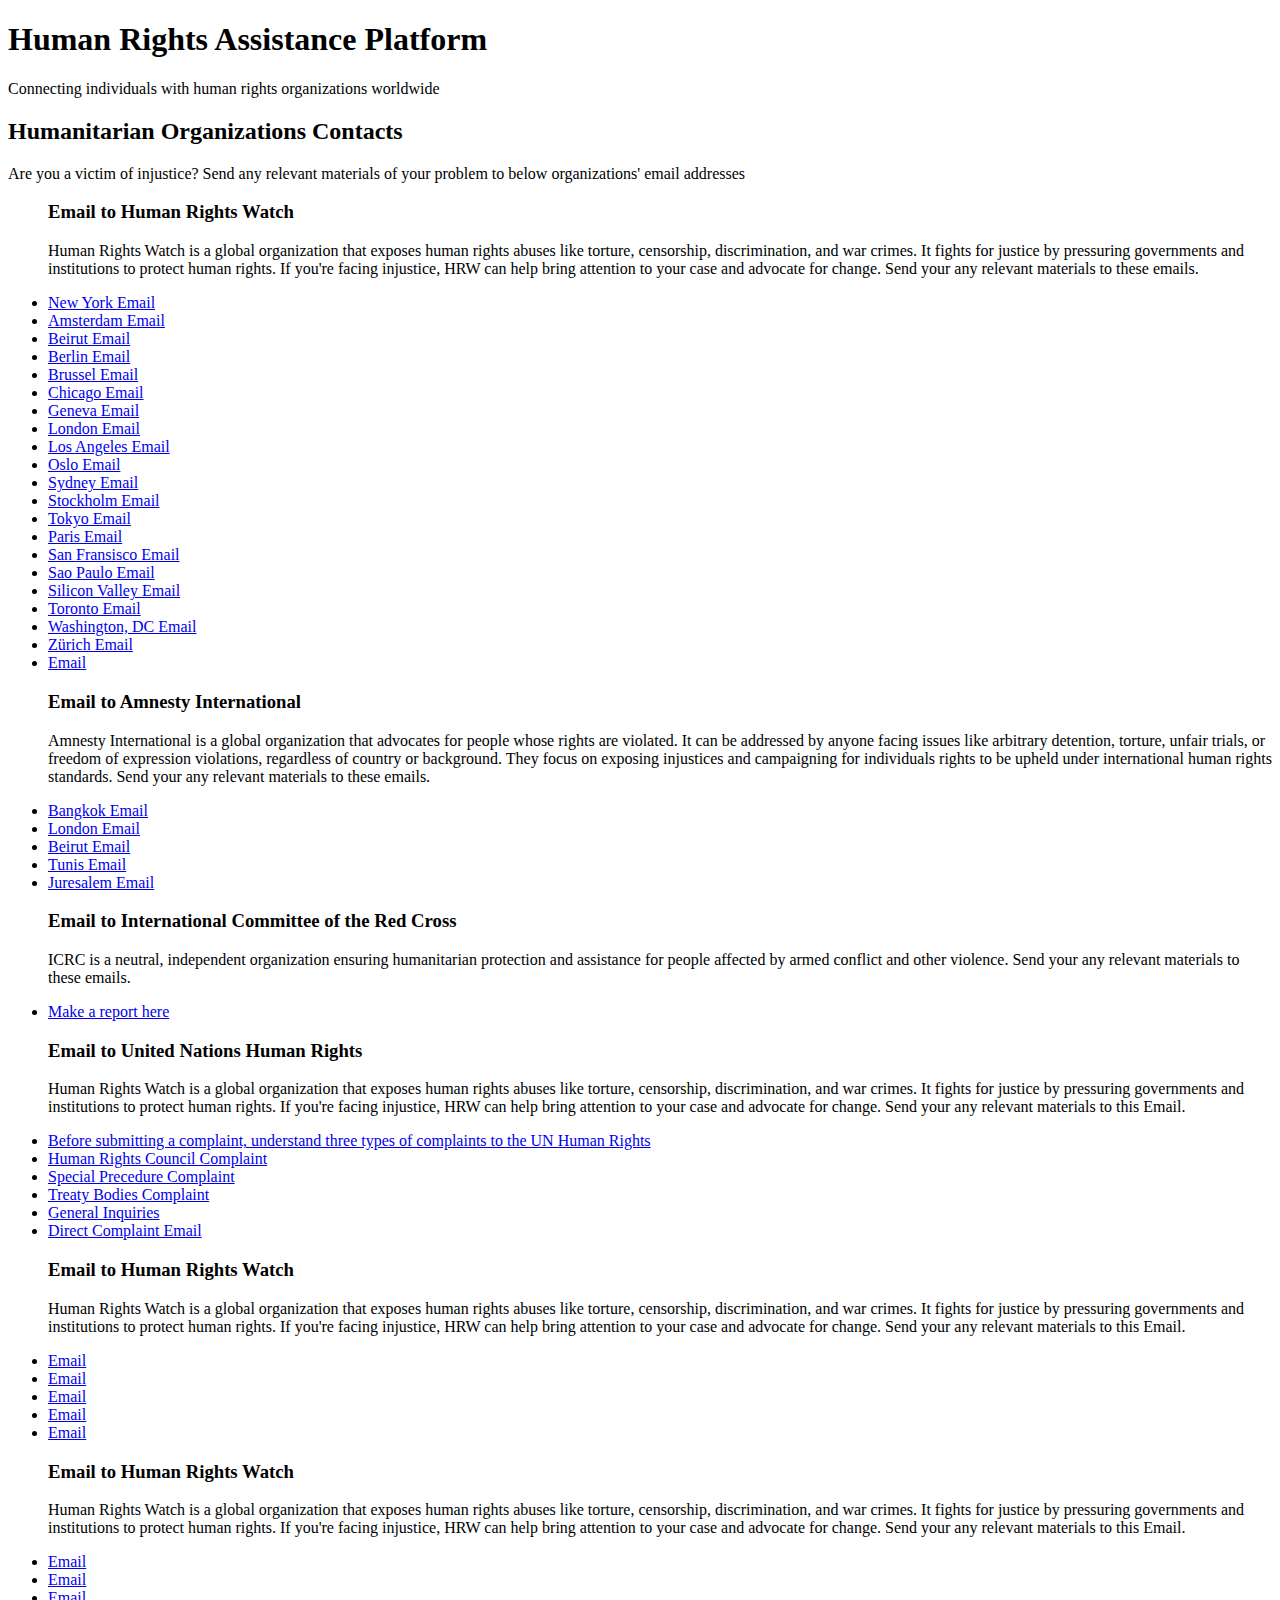
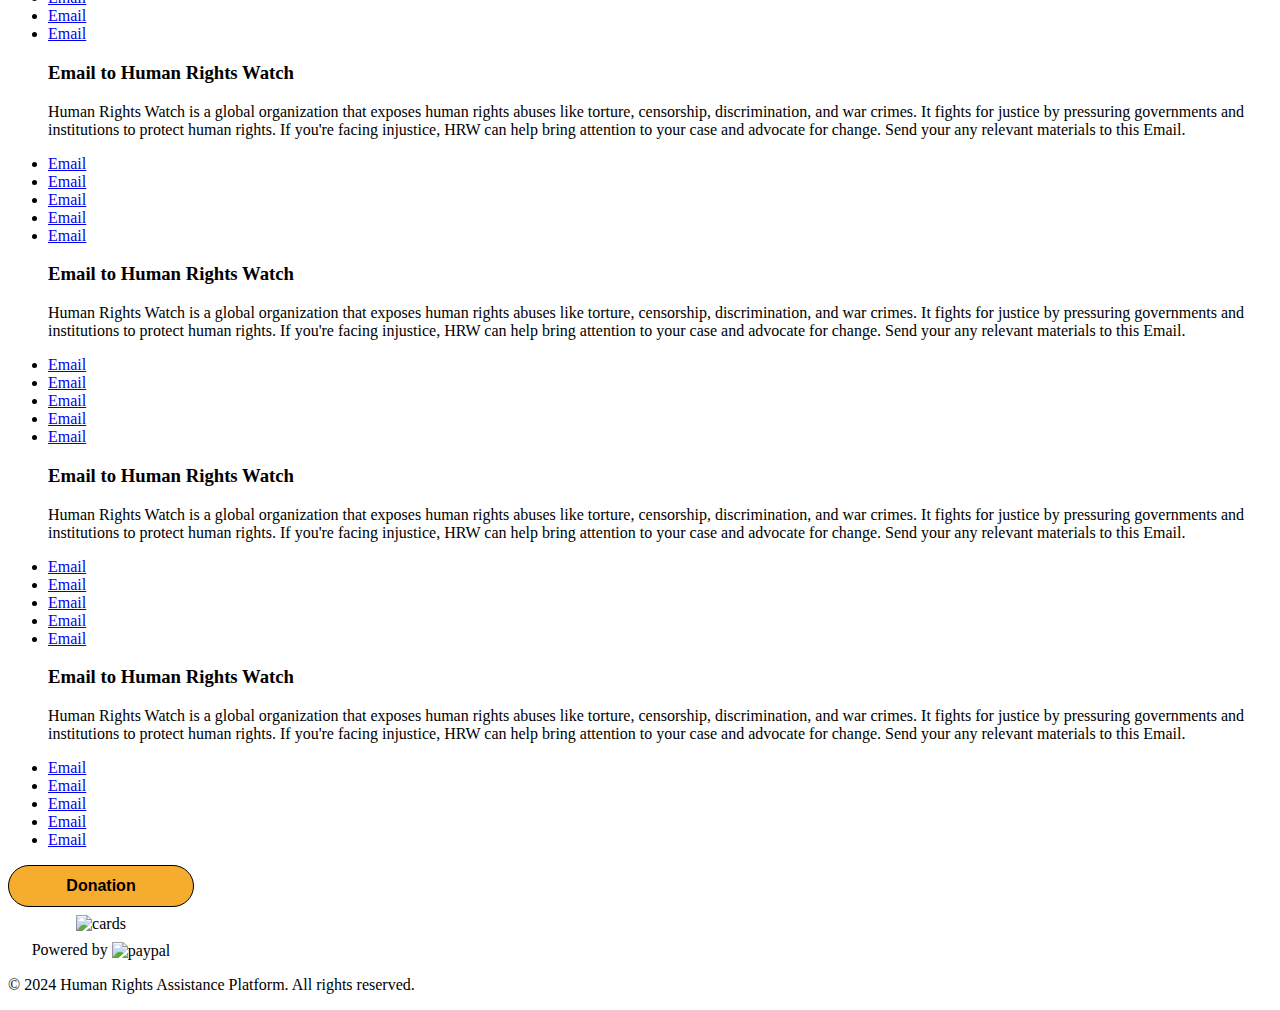
==== index.html @ ef086b53 "donation button add" ====
<!DOCTYPE html>
<html lang="en">
    <link rel="stylesheet" href="/styles.css">
<head>
    <meta charset="UTF-8">
    <meta name="viewport" content="width=device-width, initial-scale=1.0">
    <title>Human Rights Assistance Platform</title>
    <link rel="stylesheet" href="styles.css">
    <div id="google_language_change"></div>
</head>
<body>
    <header>
        <h1>Human Rights Assistance Platform</h1>
        <p>Connecting individuals with human rights organizations worldwide</p>
    </header>
        <main>
            <h2>Humanitarian Organizations Contacts</h2>
            <p class="victim-1">Are you a victim of injustice? Send any relevant materials of your problem to below organizations' email addresses</p>
            <section>
                <ul>
                    <div>
                        <h3>Email to Human Rights Watch</h3>
                        <p>Human Rights Watch is a global organization that exposes human rights abuses like torture, censorship, discrimination, and war crimes. It fights for justice by pressuring governments and institutions to protect human rights. If you're facing injustice, HRW can help bring attention to your case and advocate for change. Send your any relevant materials to these emails.</p>
                        <li><a href="mailto:nycommittee@hrw.org">New York Email</a></li>
                        <li><a href="mailto:netherlands@hrw.org">Amsterdam Email</a></li>
                        <li><a href="mailto:beirut@hrw.org">Beirut Email</a></li>
                        <li><a href="mailto:berlin@hrw.org">Berlin Email</a></li>
                        <li><a href="mailto:belgium@hrw.org">Brussel Email</a></li>
                        <li><a href="mailto:chicago@hrw.org">Chicago Email</a></li>
                        <li><a href="mailto:hrwgva@hrw.org">Geneva Email</a></li>
                        <li><a href="mailto:ondonoutreach@hrw.org">London Email</a></li>
                        <li><a href="mailto:la@hrw.org">Los Angeles Email</a></li>
                        <li><a href="mailto:oslooutreach@hrw.org">Oslo Email</a></li>
                        <li><a href="mailto:ausoffice@hrw.org">Sydney Email</a></li>
                        <li><a href="mailto:swedenoutreach@hrw.org">Stockholm Email</a></li>  
                        <li><a href="mailto:info@hrn.or.jp">Tokyo Email</a></li>
                        <li><a href="mailto:paris@hrw.org">Paris Email</a></li>
                        <li><a href="mailto:hrwsf@hrw.org">San Fransisco Email</a></li>
                        <li><a href="mailto:brazil@hrw.org">Sao Paulo Email</a></li>
                        <li><a href="mailto:hrwsv@hrw.org">Silicon Valley Email</a></li>
                        <li><a href="mailto:toronto@hrw.org">Toronto Email</a></li>
                        <li><a href="mailto:hrwdc@hrw.org">Washington, DC Email</a></li>
                        <li><a href="mailto:zurich@hrw.org">Zürich Email</a></li>
                        <li><a href="mailto:">Email</a></li>
                    </div>
                    <div>
                        <h3>Email to Amnesty International</h3>
                        <p>Amnesty International is a global organization that advocates for people whose rights are violated. It can be addressed by anyone facing issues like arbitrary detention, torture, unfair trials, or freedom of expression violations, regardless of country or background. They focus on exposing injustices and campaigning for individuals rights to be upheld under international human rights standards. Send your any relevant materials to these emails.</p>
                        <li><a href="mailto:info.eseaprobangkok@amnesty.org">Bangkok Email</a></li>
                        <li><a href="mailto:contactus@amnesty.org">London Email</a></li>
                        <li><a href="mailto:middleeast@amnesty.org">Beirut Email</a></li>
                        <li><a href="mailto:northafrica@amnesty.org">Tunis Email</a></li>
                        <li><a href="mailto:israelpalestine@amnesty.org">Juresalem Email</a></li>
                    </div>
                    <div>
                        <h3>Email to International Committee of the Red Cross</h3>
                        <p>ICRC is a neutral, independent organization ensuring humanitarian protection and assistance for people affected by armed conflict and other violence. Send your any relevant materials to these emails.</p>
                        <li class="blank"><a href="https://icrc.integrityplatform.org/" target="_blank">Make a report here</a></li>
                    </div>
                    <div>
                        <h3>Email to United Nations Human Rights</h3>
                        <p>Human Rights Watch is a global organization that exposes human rights abuses like torture, censorship, discrimination, and war crimes. It fights for justice by pressuring governments and institutions to protect human rights. If you're facing injustice, HRW can help bring attention to your case and advocate for change. Send your any relevant materials to this Email.</p>
                        <li><a href="https://www.ohchr.org/en/choosingyourcomplaint" target="_blank">Before submitting a complaint, understand three types of complaints to the UN Human Rights</a></li>
                        <li><a href="https://unb2c.b2clogin.com/unb2c.onmicrosoft.com/b2c_1_ohchr_signup_signin/oauth2/v2.0/authorize?client_id=a0ac5053-f718-4897-9e6b-825ba78a0d14&redirect_uri=https%3A%2F%2Fcomplaints.ohchr.org%2F&response_type=id_token&scope=openid&state=OpenIdConnect.AuthenticationProperties%[base64]&response_mode=form_post&nonce=638689771036136957.N2I0ZjdhMjgtZDU4MC00N2NkLWFhYjgtMmFlZGEzNTc5ZmIzYTViNDU4MDctNzBlYi00NmNlLTk0MDQtMGQxNWYxNzAxMWMx&x-client-SKU=ID_NET472&x-client-ver=7.6.2.0" target="_blank">Human Rights Council Complaint</a></li>
                        <li><a href="https://spsubmission.ohchr.org/en/verify" target="_blank">Special Precedure Complaint</a></li>
                        <li><a href="https://unb2c.b2clogin.com/unb2c.onmicrosoft.com/b2c_1_ohchr_signup_signin/oauth2/v2.0/authorize?client_id=a0ac5053-f718-4897-9e6b-825ba78a0d14&redirect_uri=https%3A%2F%2Fcomplaints.ohchr.org%2F&response_type=id_token&scope=openid&state=OpenIdConnect.AuthenticationProperties%[base64]&response_mode=form_post&nonce=638689781859524267.MTRhZmQ2YjMtMmJkMy00NTkwLWJiYzItOWNmYWFmNjc3NDUwNTZmOTk2MzQtY2VhNi00NDEyLTgyNmMtYjlhZWE2ZDRiNzIz&x-client-SKU=ID_NET472&x-client-ver=7.6.2.0" target="_blank">Treaty Bodies Complaint</a></li>
                        <li><a href="mailto:ohchr-InfoDesk@un.org">General Inquiries</a></li>
                        <li><a href="mailto:CP@ohchr.org">Direct Complaint Email</a></li>
                    </div>
                    <div>
                        <h3>Email to Human Rights Watch</h3>
                        <p>Human Rights Watch is a global organization that exposes human rights abuses like torture, censorship, discrimination, and war crimes. It fights for justice by pressuring governments and institutions to protect human rights. If you're facing injustice, HRW can help bring attention to your case and advocate for change. Send your any relevant materials to this Email.</p>
                        <li><a href="mailto:">Email</a></li>
                        <li><a href="mailto:">Email</a></li>
                        <li><a href="mailto:">Email</a></li>
                        <li><a href="mailto:">Email</a></li>
                        <li><a href="mailto:">Email</a></li>
                    </div>
                    <div>
                        <h3>Email to Human Rights Watch</h3>
                        <p>Human Rights Watch is a global organization that exposes human rights abuses like torture, censorship, discrimination, and war crimes. It fights for justice by pressuring governments and institutions to protect human rights. If you're facing injustice, HRW can help bring attention to your case and advocate for change. Send your any relevant materials to this Email.</p>
                        <li><a href="mailto:">Email</a></li>
                        <li><a href="mailto:">Email</a></li>
                        <li><a href="mailto:">Email</a></li>
                        <li><a href="mailto:">Email</a></li>
                        <li><a href="mailto:">Email</a></li>
                    </div>
                    <div>
                        <h3>Email to Human Rights Watch</h3>
                        <p>Human Rights Watch is a global organization that exposes human rights abuses like torture, censorship, discrimination, and war crimes. It fights for justice by pressuring governments and institutions to protect human rights. If you're facing injustice, HRW can help bring attention to your case and advocate for change. Send your any relevant materials to this Email.</p>
                        <li><a href="mailto:">Email</a></li>
                        <li><a href="mailto:">Email</a></li>
                        <li><a href="mailto:">Email</a></li>
                        <li><a href="mailto:">Email</a></li>
                        <li><a href="mailto:">Email</a></li>
                    </div>
                    <div>
                        <h3>Email to Human Rights Watch</h3>
                        <p>Human Rights Watch is a global organization that exposes human rights abuses like torture, censorship, discrimination, and war crimes. It fights for justice by pressuring governments and institutions to protect human rights. If you're facing injustice, HRW can help bring attention to your case and advocate for change. Send your any relevant materials to this Email.</p>
                        <li><a href="mailto:">Email</a></li>
                        <li><a href="mailto:">Email</a></li>
                        <li><a href="mailto:">Email</a></li>
                        <li><a href="mailto:">Email</a></li>
                        <li><a href="mailto:">Email</a></li>
                    </div>
                    <div>
                        <h3>Email to Human Rights Watch</h3>
                        <p>Human Rights Watch is a global organization that exposes human rights abuses like torture, censorship, discrimination, and war crimes. It fights for justice by pressuring governments and institutions to protect human rights. If you're facing injustice, HRW can help bring attention to your case and advocate for change. Send your any relevant materials to this Email.</p>
                        <li><a href="mailto:">Email</a></li>
                        <li><a href="mailto:">Email</a></li>
                        <li><a href="mailto:">Email</a></li>
                        <li><a href="mailto:">Email</a></li>
                        <li><a href="mailto:">Email</a></li>
                    </div>
                    <div>
                        <h3>Email to Human Rights Watch</h3>
                        <p>Human Rights Watch is a global organization that exposes human rights abuses like torture, censorship, discrimination, and war crimes. It fights for justice by pressuring governments and institutions to protect human rights. If you're facing injustice, HRW can help bring attention to your case and advocate for change. Send your any relevant materials to this Email.</p>
                        <li><a href="mailto:">Email</a></li>
                        <li><a href="mailto:">Email</a></li>
                        <li><a href="mailto:">Email</a></li>
                        <li><a href="mailto:">Email</a></li>
                        <li><a href="mailto:">Email</a></li>
                    </div>
                </ul>
            </section>
        </main>    
    <footer>
        <div>
            <style>.pp-2ZHABG97EANG6{text-align:center;border:1px solid #000;border-radius:1.5rem;min-width:11.625rem;padding:0 2rem;height:2.625rem;font-weight:bold;background-color:#f5ac2f;color:#000000;font-family:"Helvetica Neue",Arial,sans-serif;font-size:1rem;line-height:1.25rem;cursor:pointer;}</style>
            <form action="https://www.paypal.com/ncp/payment/2ZHABG97EANG6" method="post" target="_top" style="display:inline-grid;justify-items:center;align-content:start;gap:0.5rem;">
            <input class="pp-2ZHABG97EANG6" type="submit" value="Donation" />
            <img src=https://www.paypalobjects.com/images/Debit_Credit.svg alt="cards" />
            <section> Powered by <img src="https://www.paypalobjects.com/paypal-ui/logos/svg/paypal-wordmark-color.svg" alt="paypal" style="height:0.875rem;vertical-align:middle;"/></section>
            </form>
        </div>
        <p>© 2024 Human Rights Assistance Platform. All rights reserved.</p>
    </footer>
    <script src="/script.js"></script>
    <script type="text/javascript" src="http://translate.google.com/translate_a/element.js?cb=loadGoogleTranslate"></script>
        
    <script type="text/javascript">
        function loadGoogleTranslate() {
            new google.translate.TranslateElement(
                "google_language_change"
            )
        }
    </script>


</body>
</html>
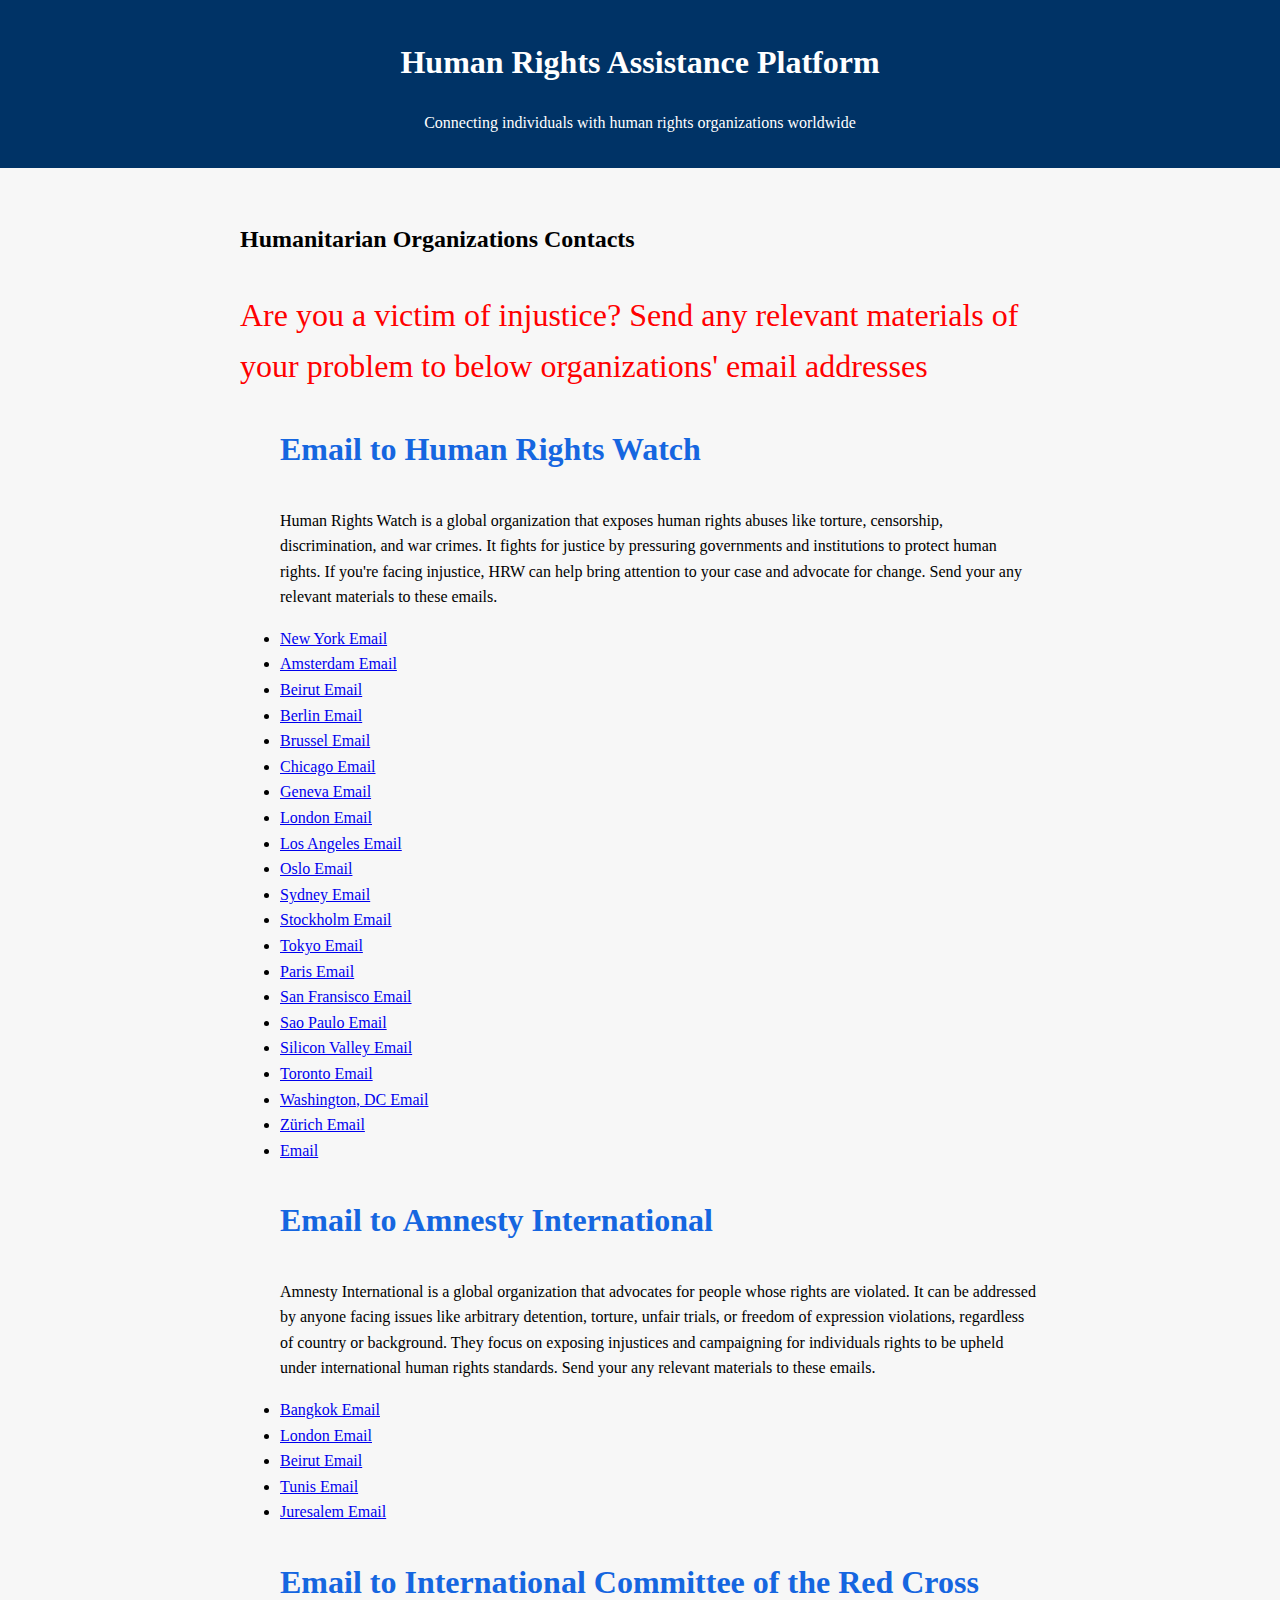
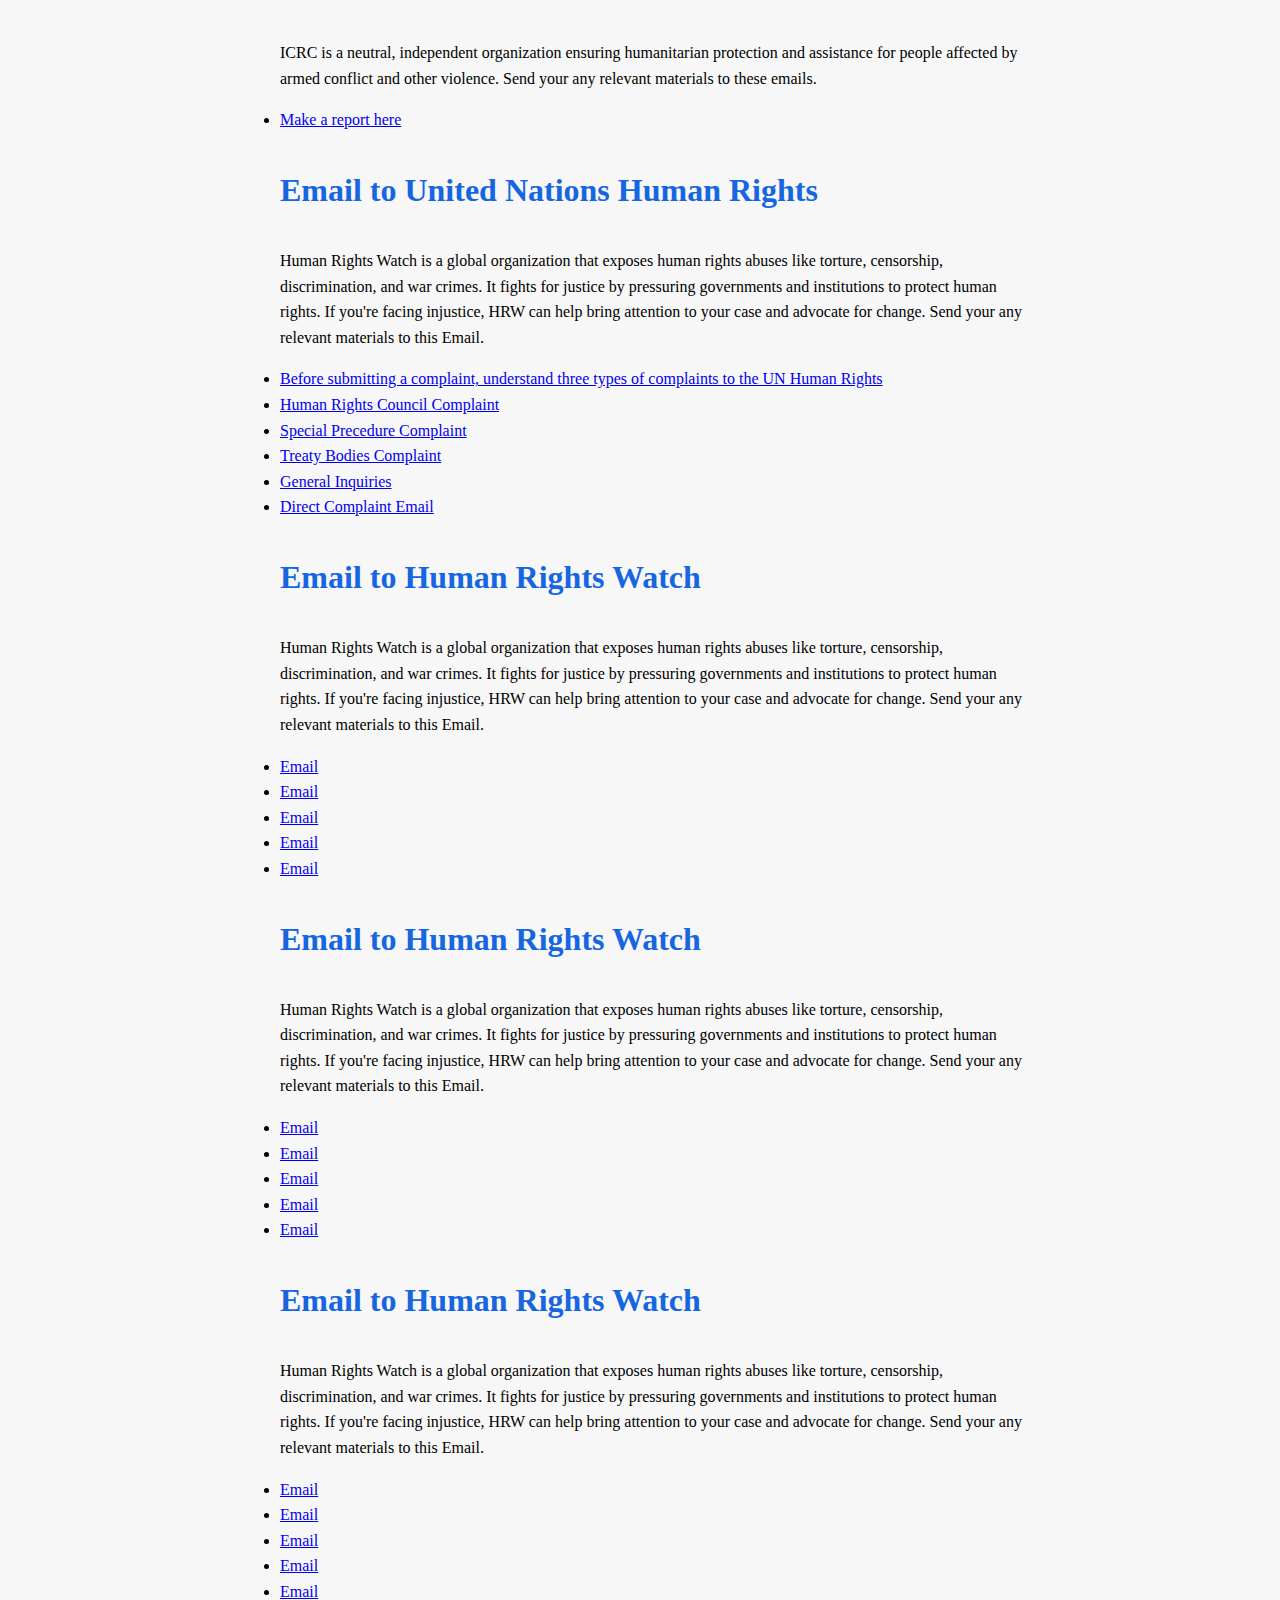
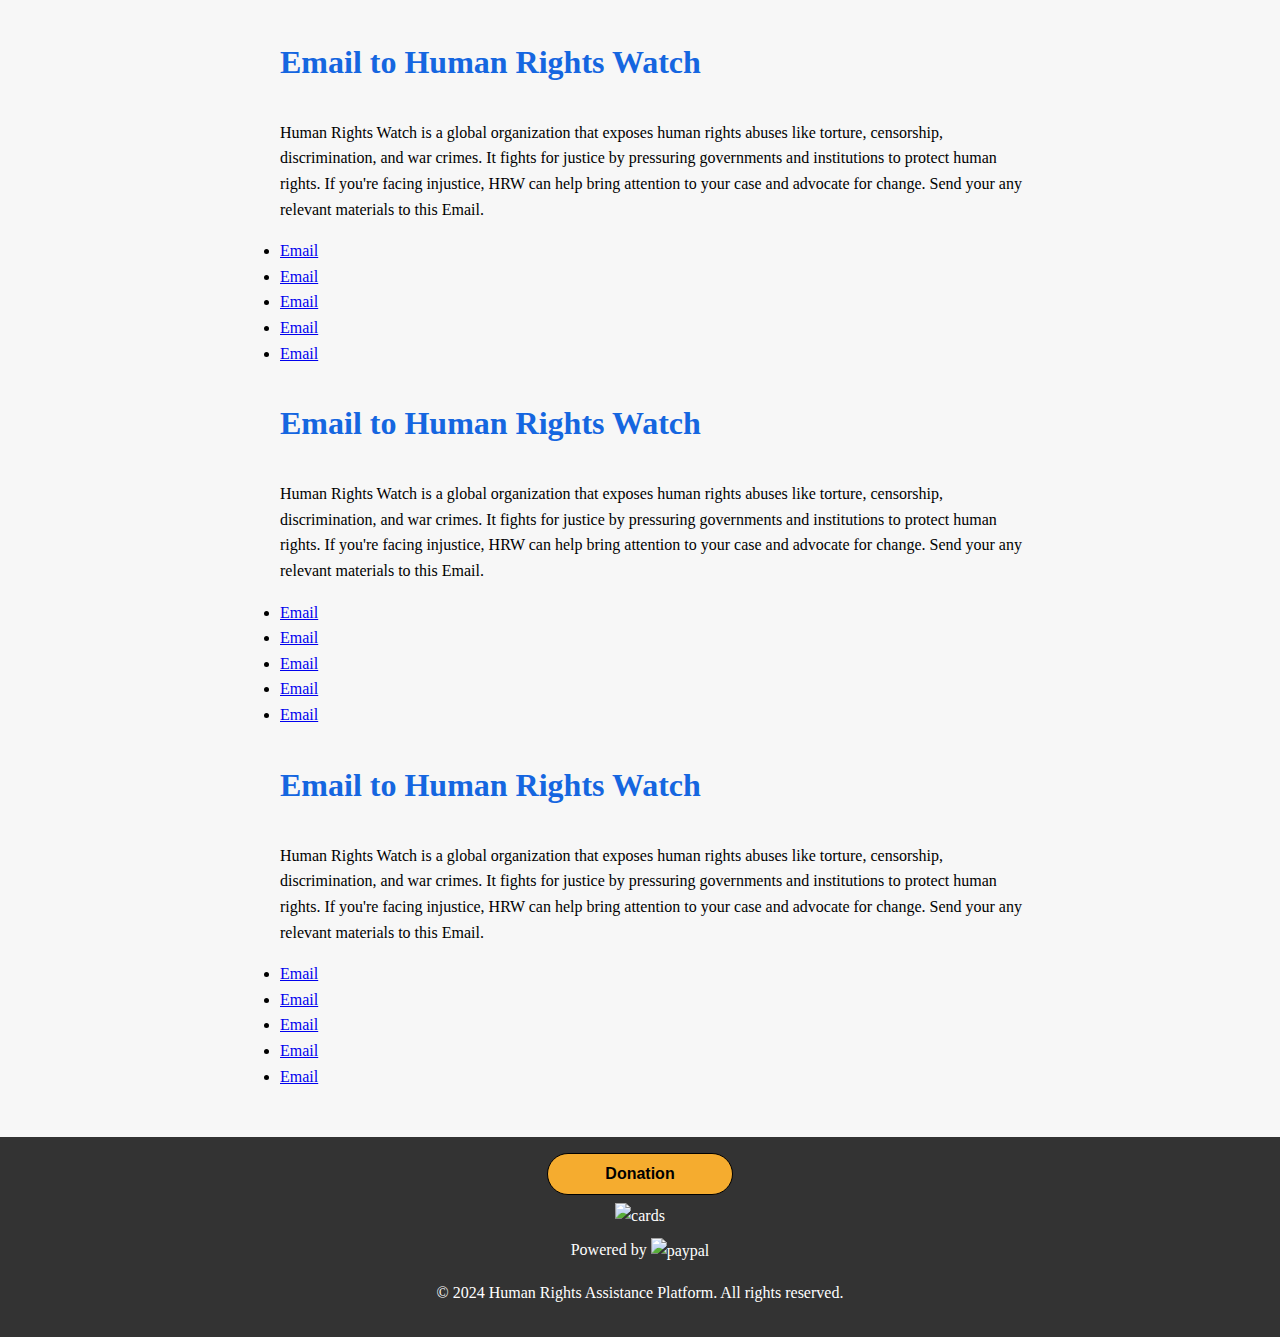
==== commit 2d409684: "put back image" ====
--- a/index.html
+++ b/index.html
@@ -14,8 +14,10 @@
         <p>Connecting individuals with human rights organizations worldwide</p>
     </header>
         <main>
-            <h2>Humanitarian Organizations Contacts</h2>
-            <p class="victim-1">Are you a victim of injustice? Send any relevant materials of your problem to below organizations' email addresses</p>
+            <section class="sec-1">
+                <h2>Humanitarian Organizations Contacts</h2>
+                <p class="victim-1">Are you a victim of injustice? Send any relevant materials of your problem to below organizations' email addresses</p>
+            </section>
             <section>
                 <ul>
                     <div>
--- a/styles.css
+++ b/styles.css
@@ -0,0 +1,71 @@
+/* styles.css */
+body {
+    font-family: Georgia, 'Times New Roman', Times, serif, sans-serif;
+    margin: 0;
+    padding: 0;
+    line-height: 1.6;
+    background: #f7f7f7;
+}
+
+header {
+    background: #003366;
+    color: white;
+    text-align: center;
+    padding: 1rem 0;
+}
+
+main {
+    padding: 2rem;
+    max-width: 800px;
+    margin: auto;
+}
+
+#search {
+    margin-bottom: 2rem;
+}
+
+#search input {
+    width: 100%;
+    padding: 0.8rem;
+    font-size: 1rem;
+    border: 1px solid #ccc;
+    border-radius: 5px;
+}
+
+#organizations ul {
+    list-style: none;
+    padding: 0;
+}
+
+#organizations li {
+    background: #f9f9f9;
+    margin: 1rem 0;
+    padding: 1rem;
+    border: 1px solid #ddd;
+    border-radius: 5px;
+}
+
+footer {
+    background: #333;
+    color: white;
+    text-align: center;
+    padding: 1rem 0;
+    /* position: fixed; */
+    bottom: 0;
+    width: 100%;
+}
+.victim-1 {
+    font-size: 2rem;
+    color: red;
+}
+h3 {
+    font-size: 2rem;
+    color: rgb(21, 102, 224);  
+}
+button {
+    color: #f1edee;
+    background: #e63946;
+}
+.sec-1 {
+    background-image: url(/);
+}--- a/styles.css
+++ b/styles.css
@@ -0,0 +1,71 @@
+/* styles.css */
+body {
+    font-family: Georgia, 'Times New Roman', Times, serif, sans-serif;
+    margin: 0;
+    padding: 0;
+    line-height: 1.6;
+    background: #f7f7f7;
+}
+
+header {
+    background: #003366;
+    color: white;
+    text-align: center;
+    padding: 1rem 0;
+}
+
+main {
+    padding: 2rem;
+    max-width: 800px;
+    margin: auto;
+}
+
+#search {
+    margin-bottom: 2rem;
+}
+
+#search input {
+    width: 100%;
+    padding: 0.8rem;
+    font-size: 1rem;
+    border: 1px solid #ccc;
+    border-radius: 5px;
+}
+
+#organizations ul {
+    list-style: none;
+    padding: 0;
+}
+
+#organizations li {
+    background: #f9f9f9;
+    margin: 1rem 0;
+    padding: 1rem;
+    border: 1px solid #ddd;
+    border-radius: 5px;
+}
+
+footer {
+    background: #333;
+    color: white;
+    text-align: center;
+    padding: 1rem 0;
+    /* position: fixed; */
+    bottom: 0;
+    width: 100%;
+}
+.victim-1 {
+    font-size: 2rem;
+    color: red;
+}
+h3 {
+    font-size: 2rem;
+    color: rgb(21, 102, 224);  
+}
+button {
+    color: #f1edee;
+    background: #e63946;
+}
+.sec-1 {
+    background-image: url(/);
+}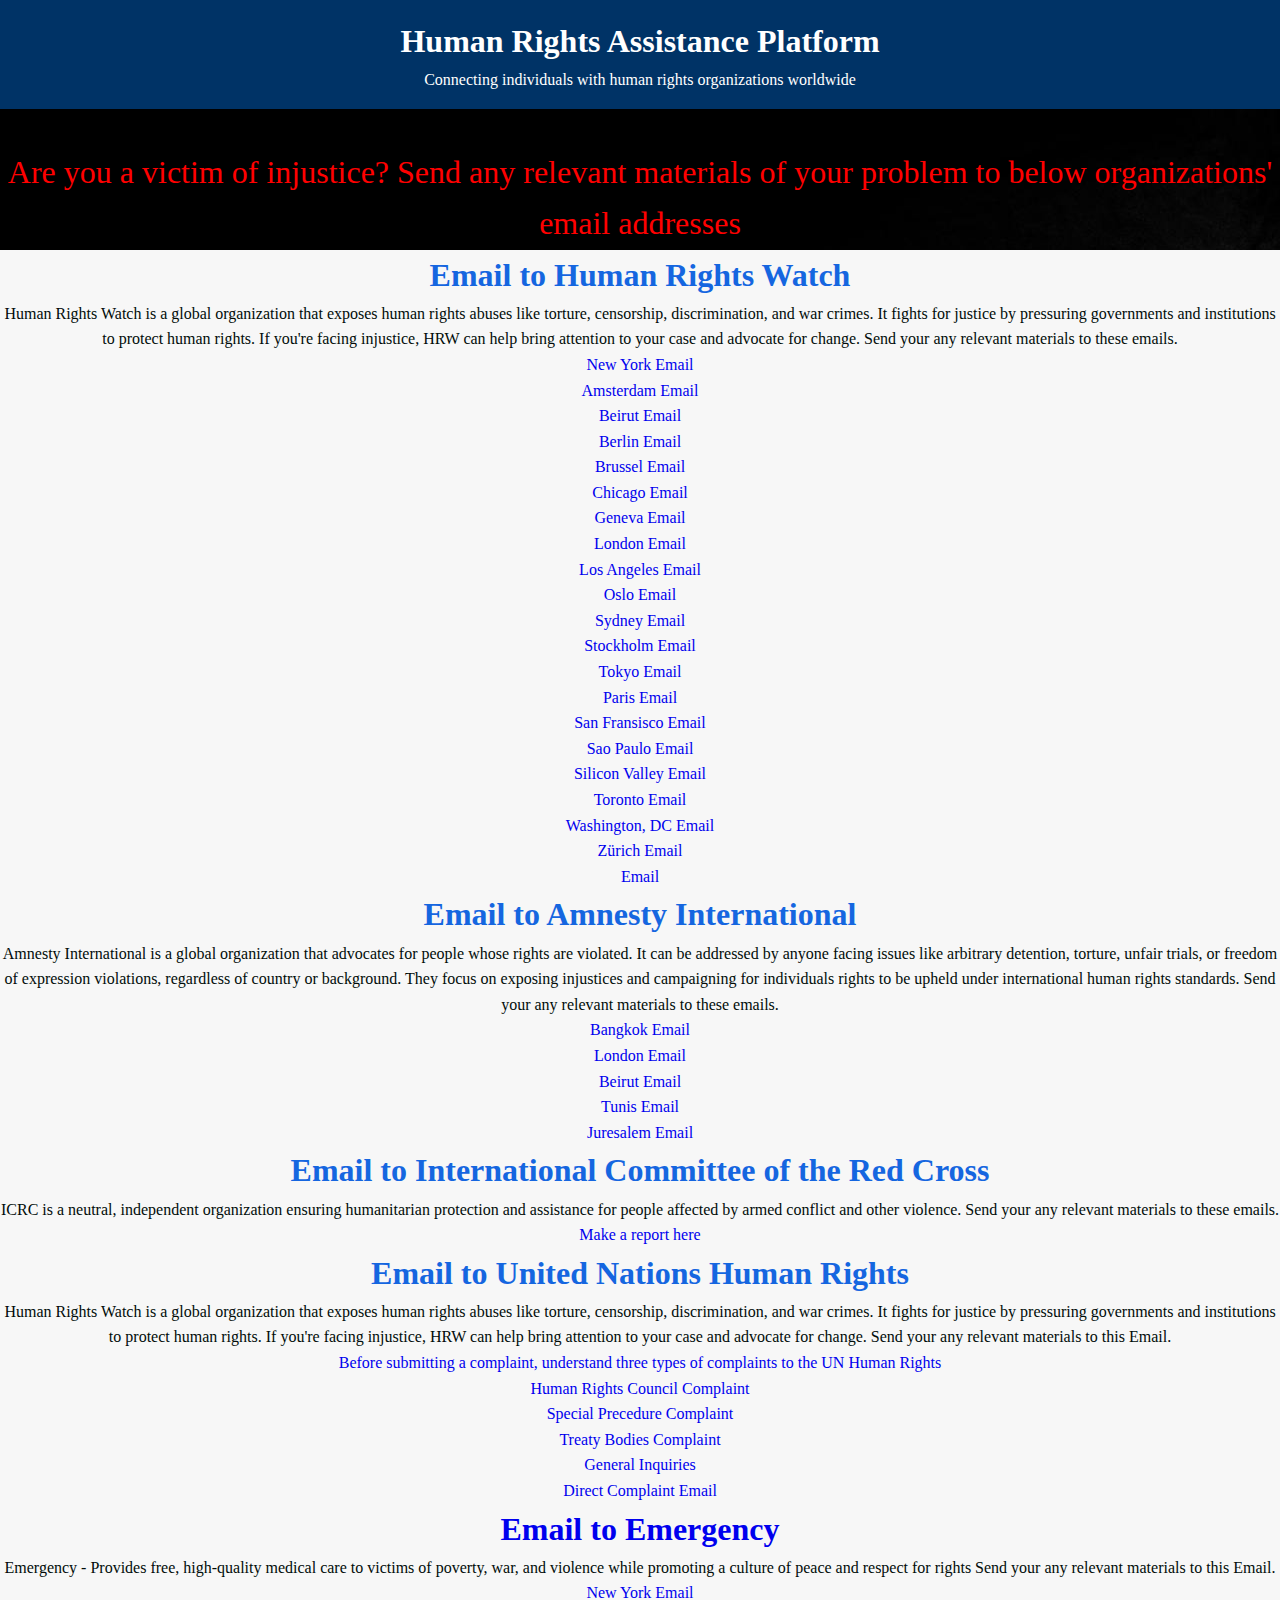
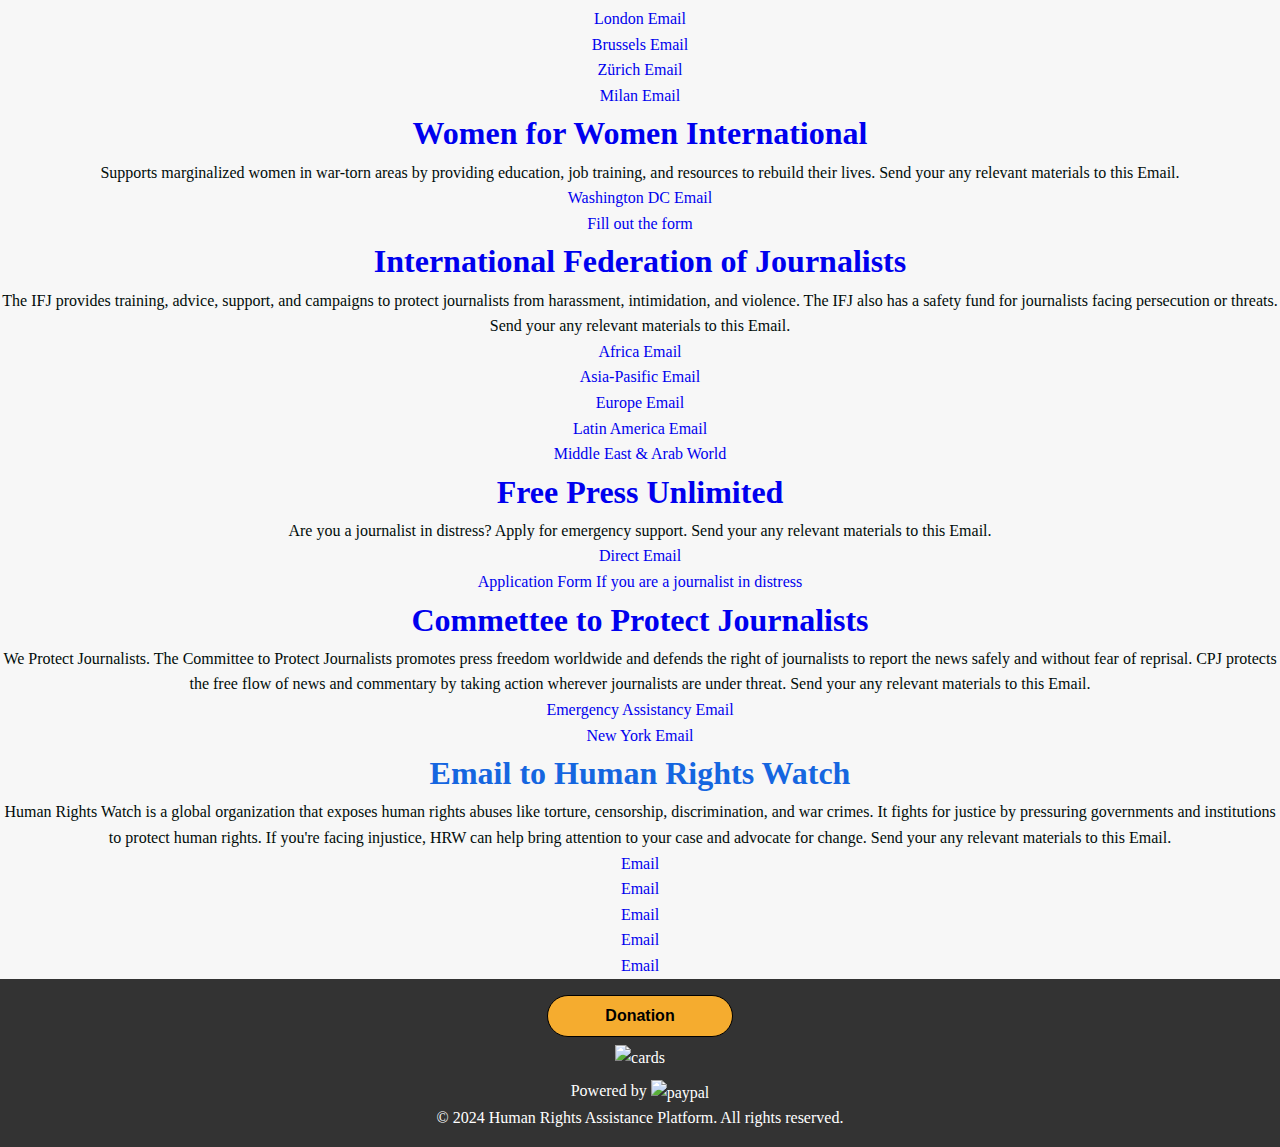
==== commit 79df418c: "text and list style change" ====
--- a/index.html
+++ b/index.html
@@ -13,52 +13,58 @@
         <h1>Human Rights Assistance Platform</h1>
         <p>Connecting individuals with human rights organizations worldwide</p>
     </header>
-        <main>
-            <section class="sec-1">
-                <h2>Humanitarian Organizations Contacts</h2>
+    <section class="hero">
+            <div class="hero-content">
+                <h2 class="hero-heading">Humanitarian Organizations Contacts</h2>
                 <p class="victim-1">Are you a victim of injustice? Send any relevant materials of your problem to below organizations' email addresses</p>
-            </section>
-            <section>
+            </div>
+    </section>
+    <section class="lists">
+            <div class="div-1">
                 <ul>
-                    <div>
-                        <h3>Email to Human Rights Watch</h3>
-                        <p>Human Rights Watch is a global organization that exposes human rights abuses like torture, censorship, discrimination, and war crimes. It fights for justice by pressuring governments and institutions to protect human rights. If you're facing injustice, HRW can help bring attention to your case and advocate for change. Send your any relevant materials to these emails.</p>
-                        <li><a href="mailto:nycommittee@hrw.org">New York Email</a></li>
-                        <li><a href="mailto:netherlands@hrw.org">Amsterdam Email</a></li>
-                        <li><a href="mailto:beirut@hrw.org">Beirut Email</a></li>
-                        <li><a href="mailto:berlin@hrw.org">Berlin Email</a></li>
-                        <li><a href="mailto:belgium@hrw.org">Brussel Email</a></li>
-                        <li><a href="mailto:chicago@hrw.org">Chicago Email</a></li>
-                        <li><a href="mailto:hrwgva@hrw.org">Geneva Email</a></li>
-                        <li><a href="mailto:ondonoutreach@hrw.org">London Email</a></li>
-                        <li><a href="mailto:la@hrw.org">Los Angeles Email</a></li>
-                        <li><a href="mailto:oslooutreach@hrw.org">Oslo Email</a></li>
-                        <li><a href="mailto:ausoffice@hrw.org">Sydney Email</a></li>
-                        <li><a href="mailto:swedenoutreach@hrw.org">Stockholm Email</a></li>  
-                        <li><a href="mailto:info@hrn.or.jp">Tokyo Email</a></li>
-                        <li><a href="mailto:paris@hrw.org">Paris Email</a></li>
-                        <li><a href="mailto:hrwsf@hrw.org">San Fransisco Email</a></li>
-                        <li><a href="mailto:brazil@hrw.org">Sao Paulo Email</a></li>
-                        <li><a href="mailto:hrwsv@hrw.org">Silicon Valley Email</a></li>
-                        <li><a href="mailto:toronto@hrw.org">Toronto Email</a></li>
-                        <li><a href="mailto:hrwdc@hrw.org">Washington, DC Email</a></li>
-                        <li><a href="mailto:zurich@hrw.org">Zürich Email</a></li>
-                        <li><a href="mailto:">Email</a></li>
-                    </div>
-                    <div>
-                        <h3>Email to Amnesty International</h3>
-                        <p>Amnesty International is a global organization that advocates for people whose rights are violated. It can be addressed by anyone facing issues like arbitrary detention, torture, unfair trials, or freedom of expression violations, regardless of country or background. They focus on exposing injustices and campaigning for individuals rights to be upheld under international human rights standards. Send your any relevant materials to these emails.</p>
-                        <li><a href="mailto:info.eseaprobangkok@amnesty.org">Bangkok Email</a></li>
-                        <li><a href="mailto:contactus@amnesty.org">London Email</a></li>
-                        <li><a href="mailto:middleeast@amnesty.org">Beirut Email</a></li>
-                        <li><a href="mailto:northafrica@amnesty.org">Tunis Email</a></li>
-                        <li><a href="mailto:israelpalestine@amnesty.org">Juresalem Email</a></li>
-                    </div>
-                    <div>
+                    <h3>Email to Human Rights Watch</h3>
+                    <p>Human Rights Watch is a global organization that exposes human rights abuses like torture, censorship, discrimination, and war crimes. It fights for justice by pressuring governments and institutions to protect human rights. If you're facing injustice, HRW can help bring attention to your case and advocate for change. Send your any relevant materials to these emails.</p>
+                    <li><a href="mailto:nycommittee@hrw.org">New York Email</a></li>
+                    <li><a href="mailto:netherlands@hrw.org">Amsterdam Email</a></li>
+                    <li><a href="mailto:beirut@hrw.org">Beirut Email</a></li>
+                    <li><a href="mailto:berlin@hrw.org">Berlin Email</a></li>
+                    <li><a href="mailto:belgium@hrw.org">Brussel Email</a></li>
+                    <li><a href="mailto:chicago@hrw.org">Chicago Email</a></li>
+                    <li><a href="mailto:hrwgva@hrw.org">Geneva Email</a></li>
+                    <li><a href="mailto:ondonoutreach@hrw.org">London Email</a></li>
+                    <li><a href="mailto:la@hrw.org">Los Angeles Email</a></li>
+                    <li><a href="mailto:oslooutreach@hrw.org">Oslo Email</a></li>
+                    <li><a href="mailto:ausoffice@hrw.org">Sydney Email</a></li>
+                    <li><a href="mailto:swedenoutreach@hrw.org">Stockholm Email</a></li>  
+                    <li><a href="mailto:info@hrn.or.jp">Tokyo Email</a></li>
+                    <li><a href="mailto:paris@hrw.org">Paris Email</a></li>
+                    <li><a href="mailto:hrwsf@hrw.org">San Fransisco Email</a></li>
+                    <li><a href="mailto:brazil@hrw.org">Sao Paulo Email</a></li>
+                    <li><a href="mailto:hrwsv@hrw.org">Silicon Valley Email</a></li>
+                    <li><a href="mailto:toronto@hrw.org">Toronto Email</a></li>
+                    <li><a href="mailto:hrwdc@hrw.org">Washington, DC Email</a></li>
+                    <li><a href="mailto:zurich@hrw.org">Zürich Email</a></li>
+                    <li><a href="mailto:">Email</a></li>
+                </ul>    
+            </div>
+            <div>
+                <ul>
+                    <h3>Email to Amnesty International</h3>
+                    <p>Amnesty International is a global organization that advocates for people whose rights are violated. It can be addressed by anyone facing issues like arbitrary detention, torture, unfair trials, or freedom of expression violations, regardless of country or background. They focus on exposing injustices and campaigning for individuals rights to be upheld under international human rights standards. Send your any relevant materials to these emails.</p>
+                    <li><a href="mailto:info.eseaprobangkok@amnesty.org">Bangkok Email</a></li>
+                    <li><a href="mailto:contactus@amnesty.org">London Email</a></li>
+                    <li><a href="mailto:middleeast@amnesty.org">Beirut Email</a></li>
+                    <li><a href="mailto:northafrica@amnesty.org">Tunis Email</a></li>
+                    <li><a href="mailto:israelpalestine@amnesty.org">Juresalem Email</a></li>
+                </ul>
+            </div>
+                <div>
+                    <ul>
                         <h3>Email to International Committee of the Red Cross</h3>
                         <p>ICRC is a neutral, independent organization ensuring humanitarian protection and assistance for people affected by armed conflict and other violence. Send your any relevant materials to these emails.</p>
                         <li class="blank"><a href="https://icrc.integrityplatform.org/" target="_blank">Make a report here</a></li>
-                    </div>
+                    </ul>
+                </div>
                     <div>
                         <h3>Email to United Nations Human Rights</h3>
                         <p>Human Rights Watch is a global organization that exposes human rights abuses like torture, censorship, discrimination, and war crimes. It fights for justice by pressuring governments and institutions to protect human rights. If you're facing injustice, HRW can help bring attention to your case and advocate for change. Send your any relevant materials to this Email.</p>
@@ -70,49 +76,41 @@
                         <li><a href="mailto:CP@ohchr.org">Direct Complaint Email</a></li>
                     </div>
                     <div>
-                        <h3>Email to Human Rights Watch</h3>
-                        <p>Human Rights Watch is a global organization that exposes human rights abuses like torture, censorship, discrimination, and war crimes. It fights for justice by pressuring governments and institutions to protect human rights. If you're facing injustice, HRW can help bring attention to your case and advocate for change. Send your any relevant materials to this Email.</p>
-                        <li><a href="mailto:">Email</a></li>
-                        <li><a href="mailto:">Email</a></li>
-                        <li><a href="mailto:">Email</a></li>
-                        <li><a href="mailto:">Email</a></li>
-                        <li><a href="mailto:">Email</a></li>
+                        <h3><a href="https://en.emergency.it/emergency-international/" target="_blank">Email to Emergency</a></h3>
+                        <p>Emergency - Provides free, high-quality medical care to victims of poverty, war, and violence while promoting a culture of peace and respect for rights Send your any relevant materials to this Email.</p>
+                        <li><a href="mailto:info@emergencyusa.org">New York Email</a></li>
+                        <li><a href="mailto:info@emergencyuk.org">London Email</a></li>
+                        <li><a href="mailto:info@emergencybe.org">Brussels Email</a></li>
+                        <li><a href="mailto:info@emergency.ch">Zürich Email</a></li>
+                        <li><a href="mailto: info@emergency.it">Milan Email</a></li>
                     </div>
                     <div>
-                        <h3>Email to Human Rights Watch</h3>
-                        <p>Human Rights Watch is a global organization that exposes human rights abuses like torture, censorship, discrimination, and war crimes. It fights for justice by pressuring governments and institutions to protect human rights. If you're facing injustice, HRW can help bring attention to your case and advocate for change. Send your any relevant materials to this Email.</p>
-                        <li><a href="mailto:">Email</a></li>
-                        <li><a href="mailto:">Email</a></li>
-                        <li><a href="mailto:">Email</a></li>
-                        <li><a href="mailto:">Email</a></li>
-                        <li><a href="mailto:">Email</a></li>
+                        <h3><a href="https://womenforwomen.org.uk" target="_blank">Women for Women International</a></h3>
+                        <p>Supports marginalized women in war-torn areas by providing education, job training, and resources to rebuild their lives. Send your any relevant materials to this Email.</p>
+                        <li><a href="mailto:general@womenforwomen.org">Washington DC Email</a></li>
+                        <li><a href="https://womenforwomen.org.uk/contact#form" target="_blank">Fill out the form</a></li>
                     </div>
                     <div>
-                        <h3>Email to Human Rights Watch</h3>
-                        <p>Human Rights Watch is a global organization that exposes human rights abuses like torture, censorship, discrimination, and war crimes. It fights for justice by pressuring governments and institutions to protect human rights. If you're facing injustice, HRW can help bring attention to your case and advocate for change. Send your any relevant materials to this Email.</p>
-                        <li><a href="mailto:">Email</a></li>
-                        <li><a href="mailto:">Email</a></li>
-                        <li><a href="mailto:">Email</a></li>
-                        <li><a href="mailto:">Email</a></li>
-                        <li><a href="mailto:">Email</a></li>
+                        <h3><a href="https://www.ifj.org" target="_blank">International Federation of Journalists</a></h3>
+                        <p>The IFJ provides training, advice, support, and campaigns to protect journalists from harassment, intimidation, and violence. The IFJ also has a safety fund for journalists facing persecution or threats. Send your any relevant materials to this Email.</p>
+                        <li><a href="mailto:ifjafrique@ifjafrique.org">Africa Email</a></li>
+                        <li><a href="mailto:ifj@ifj-asia.org">Asia-Pasific Email</a></li>
+                        <li><a href="mailto:ifj@ifj.org">Europe Email</a></li>
+                        <li><a href="mailto:oficinaregional@fiplatina.org">Latin America Email</a></li>
+                        <li><a href="mailto:monir.zaarour@ifj.org">Middle East & Arab World</a></li>
                     </div>
                     <div>
-                        <h3>Email to Human Rights Watch</h3>
-                        <p>Human Rights Watch is a global organization that exposes human rights abuses like torture, censorship, discrimination, and war crimes. It fights for justice by pressuring governments and institutions to protect human rights. If you're facing injustice, HRW can help bring attention to your case and advocate for change. Send your any relevant materials to this Email.</p>
-                        <li><a href="mailto:">Email</a></li>
-                        <li><a href="mailto:">Email</a></li>
-                        <li><a href="mailto:">Email</a></li>
-                        <li><a href="mailto:">Email</a></li>
-                        <li><a href="mailto:">Email</a></li>
+                        <h3><a href="https://www.freepressunlimited.org/en" target="_blank">Free Press Unlimited</a></h3>
+                        <p>Are you a journalist in distress?
+                            Apply for emergency support. Send your any relevant materials to this Email.</p>
+                        <li><a href="mailto:reportersrespond@freepressunlimited.org">Direct Email</a></li>
+                        <li><a href="https://www.freepressunlimited.org/en/application-form-reporters-respond" target="_blank">Application Form If you are a journalist in distress</a></li>
                     </div>
                     <div>
-                        <h3>Email to Human Rights Watch</h3>
-                        <p>Human Rights Watch is a global organization that exposes human rights abuses like torture, censorship, discrimination, and war crimes. It fights for justice by pressuring governments and institutions to protect human rights. If you're facing injustice, HRW can help bring attention to your case and advocate for change. Send your any relevant materials to this Email.</p>
-                        <li><a href="mailto:">Email</a></li>
-                        <li><a href="mailto:">Email</a></li>
-                        <li><a href="mailto:">Email</a></li>
-                        <li><a href="mailto:">Email</a></li>
-                        <li><a href="mailto:">Email</a></li>
+                        <h3><a href="https://cpj.org" target="_blank">Commettee to Protect Journalists</a></h3>
+                        <p>We Protect Journalists. The Committee to Protect Journalists promotes press freedom worldwide and defends the right of journalists to report the news safely and without fear of reprisal. CPJ protects the free flow of news and commentary by taking action wherever journalists are under threat. Send your any relevant materials to this Email.</p>
+                        <li><a href="mailto:emergencies@cpj.org">Emergency Assistancy Email</a></li>
+                        <li><a href="mailto:info@cpj.org">New York Email</a></li>
                     </div>
                     <div>
                         <h3>Email to Human Rights Watch</h3>
@@ -124,8 +122,7 @@
                         <li><a href="mailto:">Email</a></li>
                     </div>
                 </ul>
-            </section>
-        </main>    
+    </section>
     <footer>
         <div>
             <style>.pp-2ZHABG97EANG6{text-align:center;border:1px solid #000;border-radius:1.5rem;min-width:11.625rem;padding:0 2rem;height:2.625rem;font-weight:bold;background-color:#f5ac2f;color:#000000;font-family:"Helvetica Neue",Arial,sans-serif;font-size:1rem;line-height:1.25rem;cursor:pointer;}</style>
--- a/styles.css
+++ b/styles.css
@@ -1,14 +1,20 @@
 /* styles.css */
+* {
+    margin: 0;
+    padding: 0;
+}
 body {
     font-family: Georgia, 'Times New Roman', Times, serif, sans-serif;
     margin: 0;
     padding: 0;
     line-height: 1.6;
     background: #f7f7f7;
+    text-align: center;
 }
 
 header {
     background: #003366;
+    /* background-image: url('Images/pexels-mart-production-7699361.jpg'); */
     color: white;
     text-align: center;
     padding: 1rem 0;
@@ -67,5 +73,26 @@
     background: #e63946;
 }
 .sec-1 {
-    background-image: url(/);
+    background-size: cover; /* Ensures the image covers the entire width and height */
+    background-position: center; /* Centers the image */
+    background-repeat: no-repeat; /* Prevents the image from repeating */
+    color: white; /* Ensures text is visible against the background */
+    padding: 20px; /* Adds spacing within the div */
+    text-align: center; /* Centers text horizontally */
+}
+.lists {
+    color: rgb(1, 12, 9);
+    text-decoration: none;
+}
+a {
+    text-decoration: none;
+}
+.hero {
+    background-image: url('Images/pexels-omaralnahi-18495.jpg');
+    width: 100%;
+    height: 90%;
+    text-align: center;
+}
+li {
+    list-style: none;
 }--- a/styles.css
+++ b/styles.css
@@ -1,14 +1,20 @@
 /* styles.css */
+* {
+    margin: 0;
+    padding: 0;
+}
 body {
     font-family: Georgia, 'Times New Roman', Times, serif, sans-serif;
     margin: 0;
     padding: 0;
     line-height: 1.6;
     background: #f7f7f7;
+    text-align: center;
 }
 
 header {
     background: #003366;
+    /* background-image: url('Images/pexels-mart-production-7699361.jpg'); */
     color: white;
     text-align: center;
     padding: 1rem 0;
@@ -67,5 +73,26 @@
     background: #e63946;
 }
 .sec-1 {
-    background-image: url(/);
+    background-size: cover; /* Ensures the image covers the entire width and height */
+    background-position: center; /* Centers the image */
+    background-repeat: no-repeat; /* Prevents the image from repeating */
+    color: white; /* Ensures text is visible against the background */
+    padding: 20px; /* Adds spacing within the div */
+    text-align: center; /* Centers text horizontally */
+}
+.lists {
+    color: rgb(1, 12, 9);
+    text-decoration: none;
+}
+a {
+    text-decoration: none;
+}
+.hero {
+    background-image: url('Images/pexels-omaralnahi-18495.jpg');
+    width: 100%;
+    height: 90%;
+    text-align: center;
+}
+li {
+    list-style: none;
 }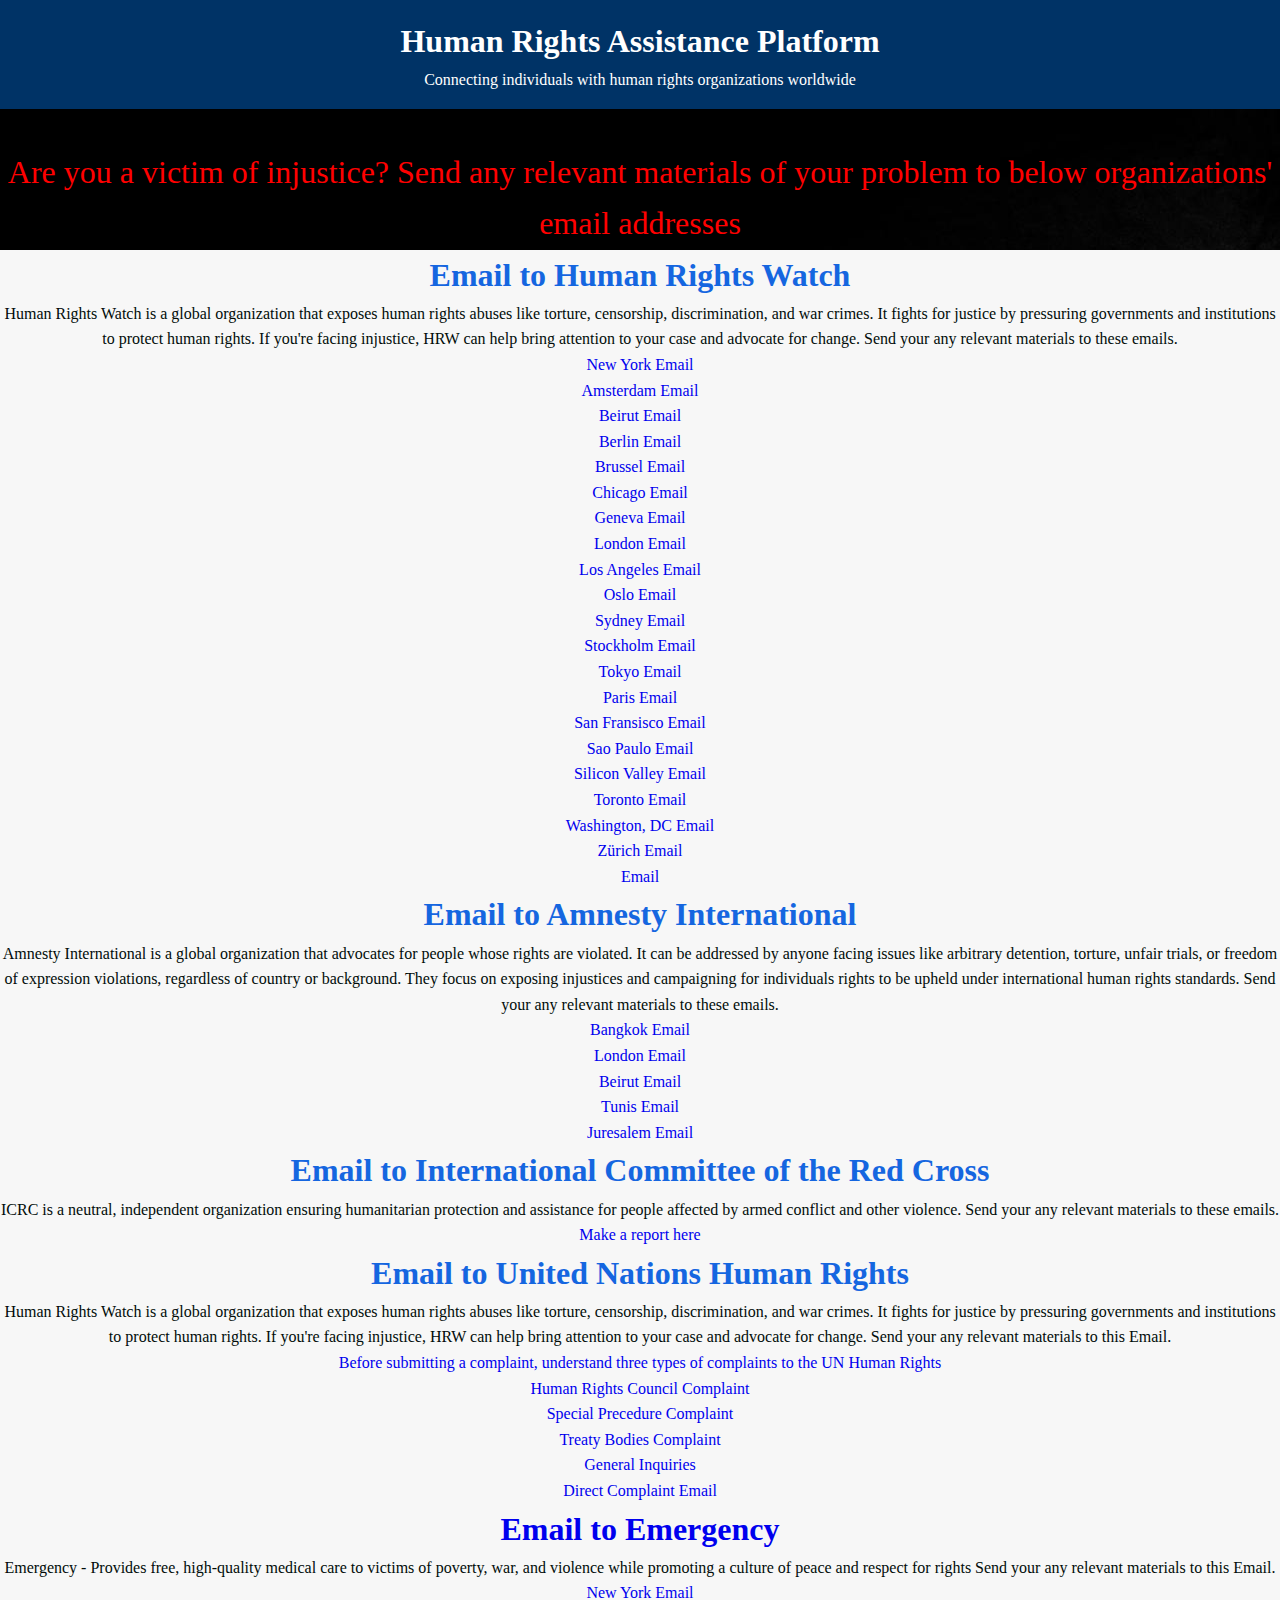
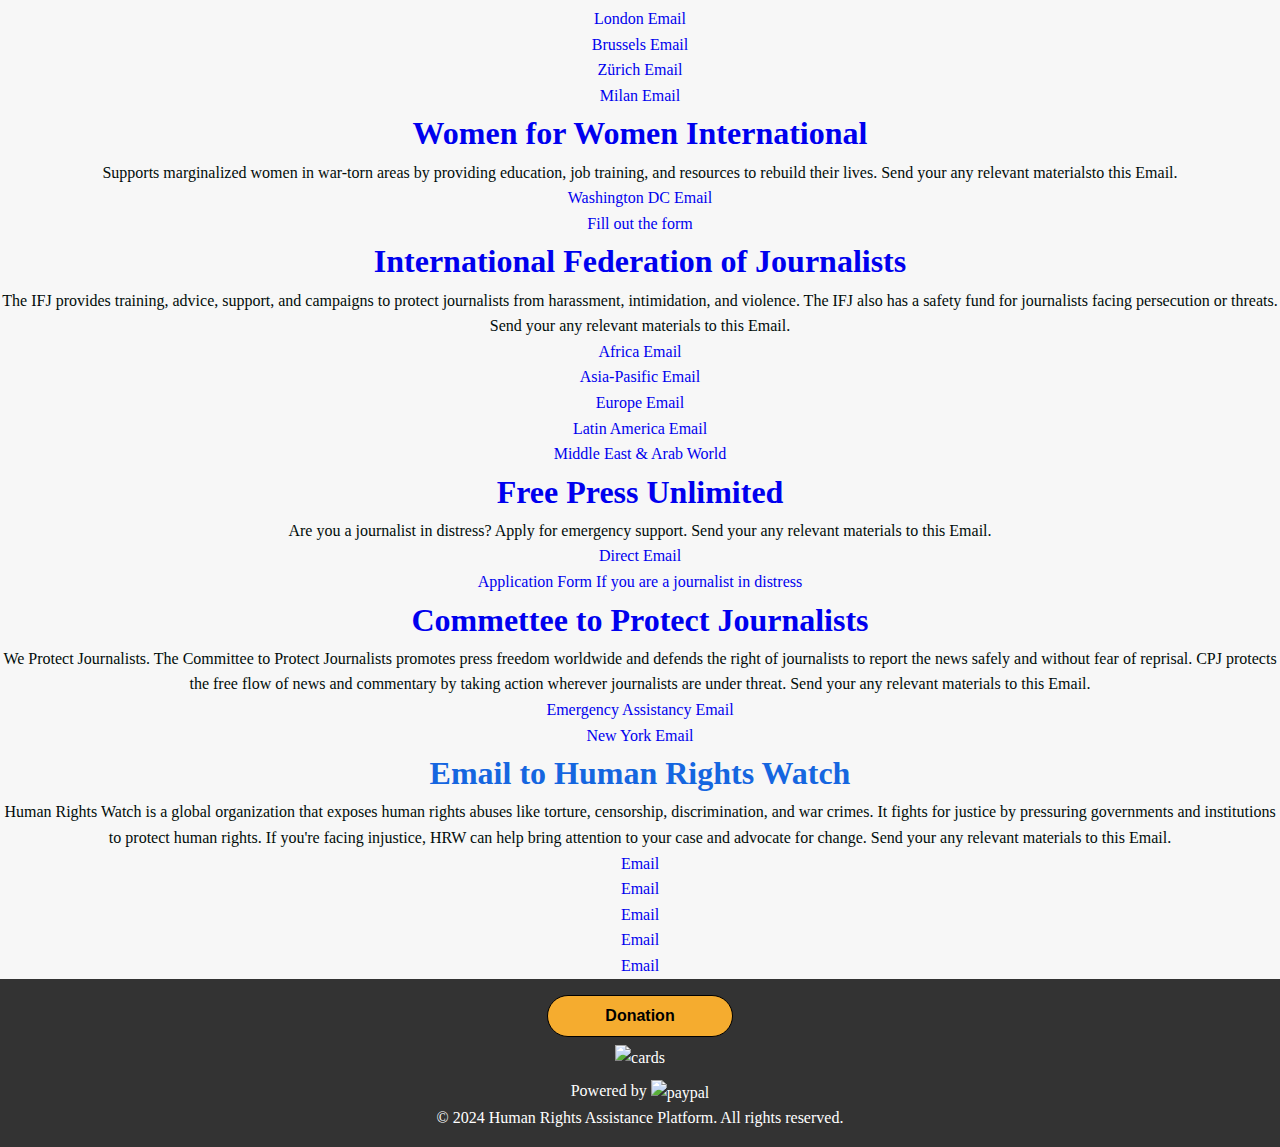
==== commit 41557d06: "google verify" ====
--- a/index.html
+++ b/index.html
@@ -7,6 +7,7 @@
     <title>Human Rights Assistance Platform</title>
     <link rel="stylesheet" href="styles.css">
     <div id="google_language_change"></div>
+    <meta name="google-site-verification" content="lsWDPgnSIFMxJ6pZRHVzaoloFLVrmRjIdTBzQybOztM"/>
 </head>
 <body>
     <header>
@@ -14,13 +15,13 @@
         <p>Connecting individuals with human rights organizations worldwide</p>
     </header>
     <section class="hero">
-            <div class="hero-content">
-                <h2 class="hero-heading">Humanitarian Organizations Contacts</h2>
-                <p class="victim-1">Are you a victim of injustice? Send any relevant materials of your problem to below organizations' email addresses</p>
-            </div>
+        <div class="hero-content">
+            <h2 class="hero-heading">Humanitarian Organizations Contacts</h2>
+            <p class="victim-1">Are you a victim of injustice? Send any relevant materials of your problem to below organizations' email addresses</p>
+        </div>
     </section>
     <section class="lists">
-            <div class="div-1">
+        <div class="div-1">
                 <ul>
                     <h3>Email to Human Rights Watch</h3>
                     <p>Human Rights Watch is a global organization that exposes human rights abuses like torture, censorship, discrimination, and war crimes. It fights for justice by pressuring governments and institutions to protect human rights. If you're facing injustice, HRW can help bring attention to your case and advocate for change. Send your any relevant materials to these emails.</p>
@@ -46,8 +47,8 @@
                     <li><a href="mailto:zurich@hrw.org">Zürich Email</a></li>
                     <li><a href="mailto:">Email</a></li>
                 </ul>    
-            </div>
-            <div>
+        </div>
+        <div>
                 <ul>
                     <h3>Email to Amnesty International</h3>
                     <p>Amnesty International is a global organization that advocates for people whose rights are violated. It can be addressed by anyone facing issues like arbitrary detention, torture, unfair trials, or freedom of expression violations, regardless of country or background. They focus on exposing injustices and campaigning for individuals rights to be upheld under international human rights standards. Send your any relevant materials to these emails.</p>
@@ -57,15 +58,15 @@
                     <li><a href="mailto:northafrica@amnesty.org">Tunis Email</a></li>
                     <li><a href="mailto:israelpalestine@amnesty.org">Juresalem Email</a></li>
                 </ul>
+        </div>
+            <div>
+                <ul>
+                    <h3>Email to International Committee of the Red Cross</h3>
+                    <p>ICRC is a neutral, independent organization ensuring humanitarian protection and assistance for people affected by armed conflict and other violence. Send your any relevant materials to these emails.</p>
+                        <li class="blank"><a href="https://icrc.integrityplatform.org/" target="_blank">Make a report here</a></li>
+               </ul>
             </div>
                 <div>
-                    <ul>
-                        <h3>Email to International Committee of the Red Cross</h3>
-                        <p>ICRC is a neutral, independent organization ensuring humanitarian protection and assistance for people affected by armed conflict and other violence. Send your any relevant materials to these emails.</p>
-                        <li class="blank"><a href="https://icrc.integrityplatform.org/" target="_blank">Make a report here</a></li>
-                    </ul>
-                </div>
-                    <div>
                         <h3>Email to United Nations Human Rights</h3>
                         <p>Human Rights Watch is a global organization that exposes human rights abuses like torture, censorship, discrimination, and war crimes. It fights for justice by pressuring governments and institutions to protect human rights. If you're facing injustice, HRW can help bring attention to your case and advocate for change. Send your any relevant materials to this Email.</p>
                         <li><a href="https://www.ohchr.org/en/choosingyourcomplaint" target="_blank">Before submitting a complaint, understand three types of complaints to the UN Human Rights</a></li>
@@ -74,8 +75,8 @@
                         <li><a href="https://unb2c.b2clogin.com/unb2c.onmicrosoft.com/b2c_1_ohchr_signup_signin/oauth2/v2.0/authorize?client_id=a0ac5053-f718-4897-9e6b-825ba78a0d14&redirect_uri=https%3A%2F%2Fcomplaints.ohchr.org%2F&response_type=id_token&scope=openid&state=OpenIdConnect.AuthenticationProperties%[base64]&response_mode=form_post&nonce=638689781859524267.MTRhZmQ2YjMtMmJkMy00NTkwLWJiYzItOWNmYWFmNjc3NDUwNTZmOTk2MzQtY2VhNi00NDEyLTgyNmMtYjlhZWE2ZDRiNzIz&x-client-SKU=ID_NET472&x-client-ver=7.6.2.0" target="_blank">Treaty Bodies Complaint</a></li>
                         <li><a href="mailto:ohchr-InfoDesk@un.org">General Inquiries</a></li>
                         <li><a href="mailto:CP@ohchr.org">Direct Complaint Email</a></li>
-                    </div>
-                    <div>
+                </div>
+                <div>
                         <h3><a href="https://en.emergency.it/emergency-international/" target="_blank">Email to Emergency</a></h3>
                         <p>Emergency - Provides free, high-quality medical care to victims of poverty, war, and violence while promoting a culture of peace and respect for rights Send your any relevant materials to this Email.</p>
                         <li><a href="mailto:info@emergencyusa.org">New York Email</a></li>
@@ -83,22 +84,22 @@
                         <li><a href="mailto:info@emergencybe.org">Brussels Email</a></li>
                         <li><a href="mailto:info@emergency.ch">Zürich Email</a></li>
                         <li><a href="mailto: info@emergency.it">Milan Email</a></li>
-                    </div>
-                    <div>
-                        <h3><a href="https://womenforwomen.org.uk" target="_blank">Women for Women International</a></h3>
-                        <p>Supports marginalized women in war-torn areas by providing education, job training, and resources to rebuild their lives. Send your any relevant materials to this Email.</p>
+                </div>
+                <div>
+                       <h3><a href="https://womenforwomen.org.uk" target="_blank">Women for Women International</a></h3>
+                        <p>Supports marginalized women in war-torn areas by providing education, job training, and resources to rebuild their lives. Send your any relevant materialsto this Email.</p>
                         <li><a href="mailto:general@womenforwomen.org">Washington DC Email</a></li>
                         <li><a href="https://womenforwomen.org.uk/contact#form" target="_blank">Fill out the form</a></li>
-                    </div>
-                    <div>
-                        <h3><a href="https://www.ifj.org" target="_blank">International Federation of Journalists</a></h3>
+                </div>
+                <div>
+                    <h3><a href="https://www.ifj.org" target="_blank">International Federation of Journalists</a></h3>
                         <p>The IFJ provides training, advice, support, and campaigns to protect journalists from harassment, intimidation, and violence. The IFJ also has a safety fund for journalists facing persecution or threats. Send your any relevant materials to this Email.</p>
-                        <li><a href="mailto:ifjafrique@ifjafrique.org">Africa Email</a></li>
-                        <li><a href="mailto:ifj@ifj-asia.org">Asia-Pasific Email</a></li>
-                        <li><a href="mailto:ifj@ifj.org">Europe Email</a></li>
-                        <li><a href="mailto:oficinaregional@fiplatina.org">Latin America Email</a></li>
-                        <li><a href="mailto:monir.zaarour@ifj.org">Middle East & Arab World</a></li>
-                    </div>
+                    <li><a href="mailto:ifjafrique@ifjafrique.org">Africa Email</a></li>
+                    <li><a href="mailto:ifj@ifj-asia.org">Asia-Pasific Email</a></li>
+                    <li><a href="mailto:ifj@ifj.org">Europe Email</a></li>
+                    <li><a href="mailto:oficinaregional@fiplatina.org">Latin America Email</a></li>
+                    <li><a href="mailto:monir.zaarour@ifj.org">Middle East & Arab World</a></li>
+                </div>
                     <div>
                         <h3><a href="https://www.freepressunlimited.org/en" target="_blank">Free Press Unlimited</a></h3>
                         <p>Are you a journalist in distress?
--- a/styles.css
+++ b/styles.css
@@ -95,4 +95,5 @@
 }
 li {
     list-style: none;
-}+}
+.list .div-1 ul--- a/styles.css
+++ b/styles.css
@@ -95,4 +95,5 @@
 }
 li {
     list-style: none;
-}+}
+.list .div-1 ul